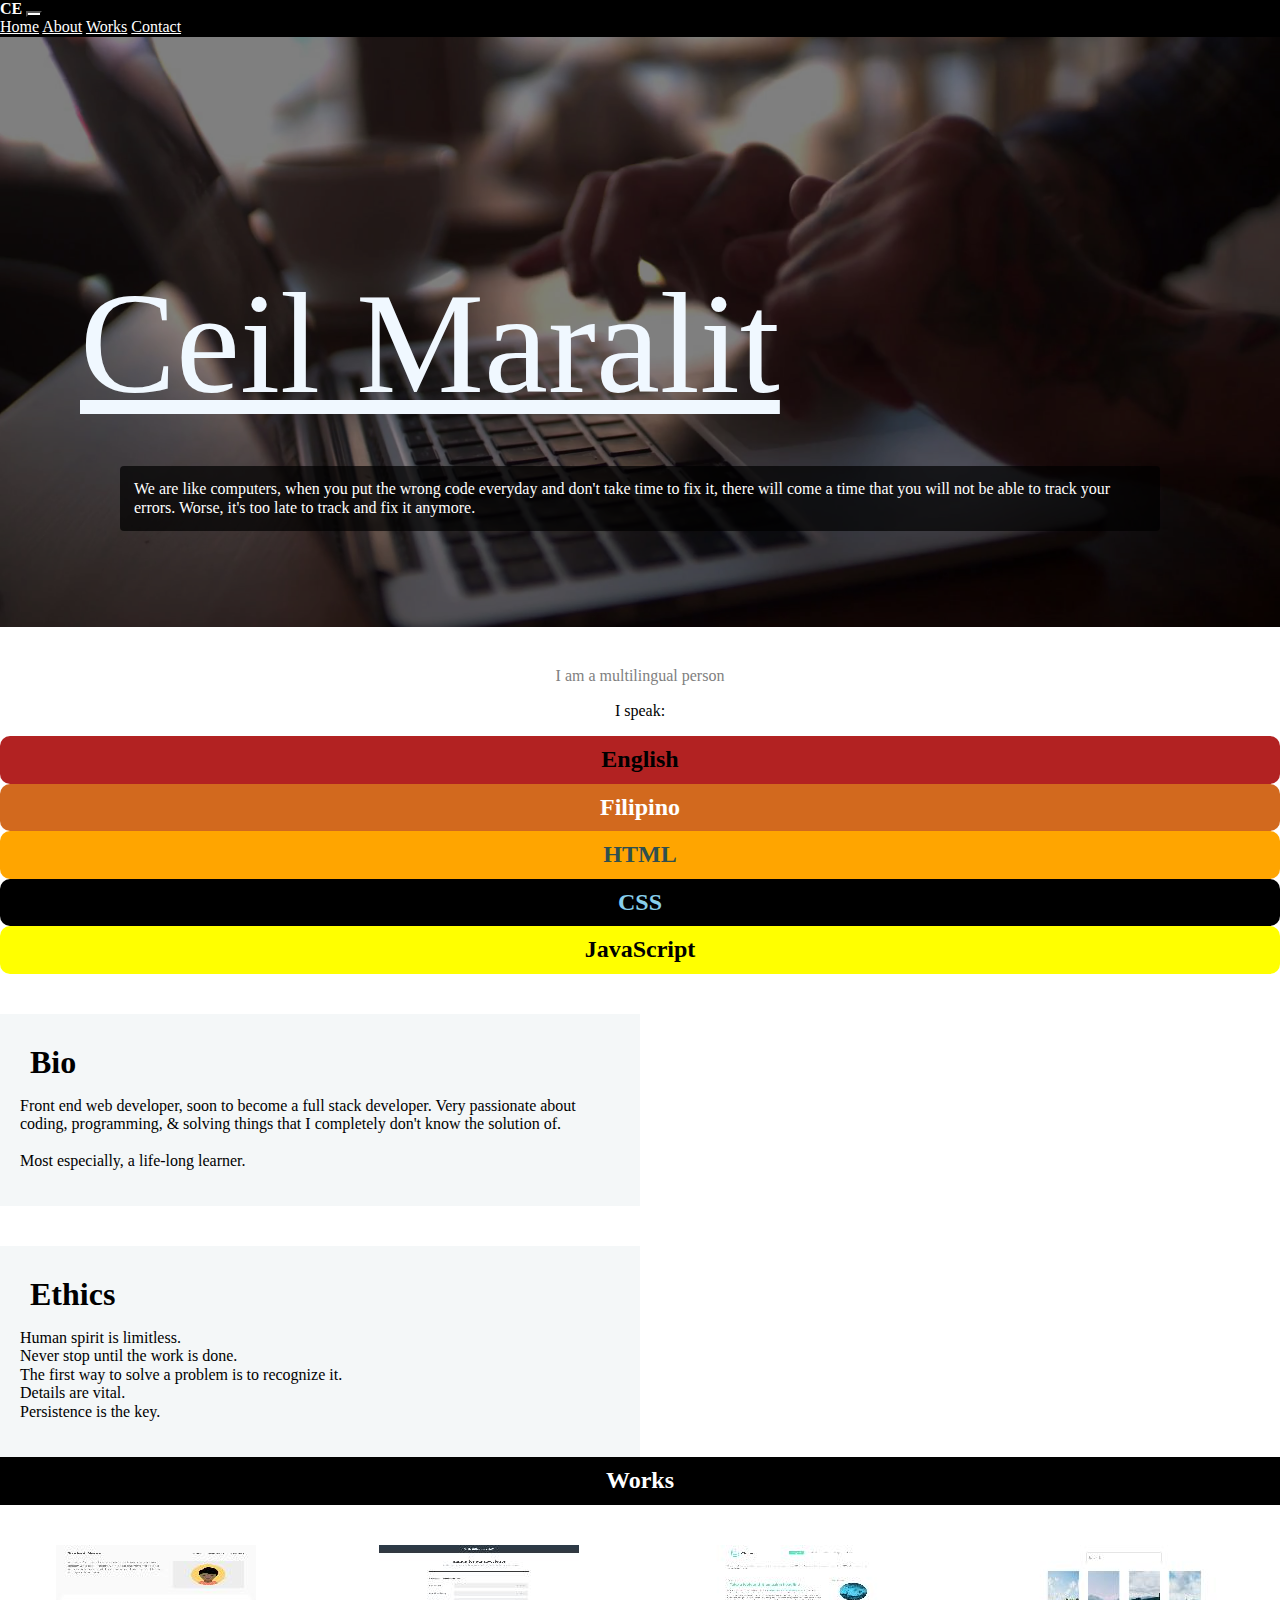
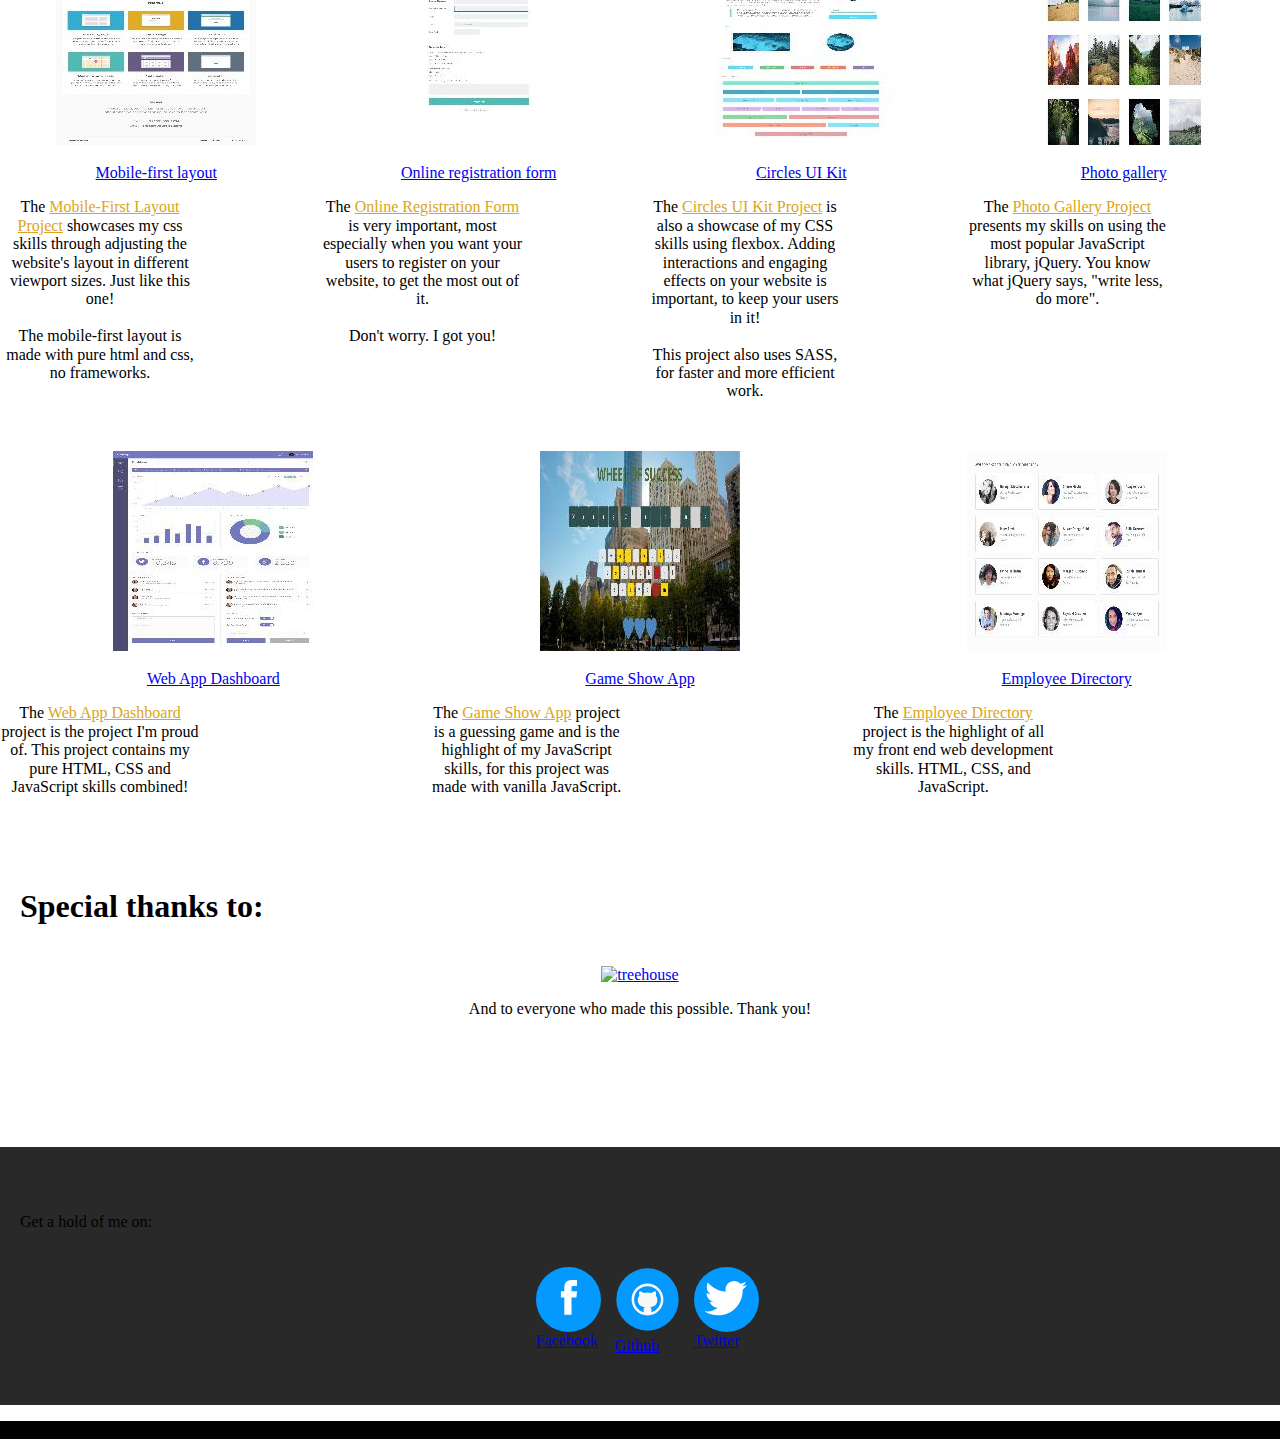
==== index.html @ 99ddc307 "projects rebuild" ====
<!DOCTYPE html>
<html lang="en">
	<head>
		<title>CeilMaralit</title>
		<meta charset="UTF-8">
		<meta name="viewport" content="width=device-width, initial-scale=1, shrink-to-fit=no">
		<link rel="icon" type="image/png" href="images/haha.PNG">
		<link rel="stylesheet" href="https://stackpath.bootstrapcdn.com/bootstrap/4.1.3/css/bootstrap.min.css" integrity="sha384-MCw98/SFnGE8fJT3GXwEOngsV7Zt27NXFoaoApmYm81iuXoPkFOJwJ8ERdknLPMO" crossorigin="anonymous">
		<link rel="stylesheet" href="css/normalize.css">
		<link href="https://fonts.googleapis.com/css?family=Source+Sans+Pro" rel="stylesheet">
		<link rel="stylesheet" href="css/style.css">
	</head>

	<body id="home" data-spy="scroll" data-target=".navbar" data-offset="100">
		<!-- Start Nav -->
		<nav class="navbar navbar-expand-lg navbar-light bg-light fixed-top shadow">

				<!-- Site Logo goes here -->
			  <a  class="navbar-brand order-1 text-white logo">CE</a>
			  <button class="navbar-toggler" type="button" data-toggle="collapse" data-target="#navbarNavAltMarkup" aria-controls="navbarNavAltMarkup" aria-expanded="false" aria-label="Toggle navigation">
			    <span class="navbar-toggler-icon"></span>
			  </button>
				
				<!-- Nav buttons -->
			  <div class="collapse navbar-collapse" id="navbarNavAltMarkup">
			    <div class="navbar-nav">
			      <a class="nav-item nav-link" href="#homepage">Home</a>
			      <a class="nav-item nav-link" href="#about">About</a>
			      <a class="nav-item nav-link" href="#works">Works</a>
			      <a class="nav-item nav-link" href="#contact">Contact</a>
			    </div>
			  </div>
		</nav>
			<!-- End Nav -->

			<header class="main-header" id="homepage">
				<div class="header-wrapper d-lg-flex">
				<p class="h1 display-1">Ceil Maralit</p>
				<blockquote class="blockquote">
				  <p class="intro-quote">We are like computers, when you put the wrong code everyday and don't take time to fix it, there will come a time that you will not be able to track your errors. Worse, it's too late to track and fix it anymore.</p>
				 <!--  <footer class="blockquote-footer"><cite title="Source Title">Ceil Cisneros</cite></footer> -->
				</blockquote>
				</div>
			</header>

		<!-- Start of container -->
		<div class="container">

			<!-- Start of Intro -->
			<div class="introduction align-middle">
				
				<p class="display-4 intro-description">I am a multilingual person</p>
				<p class="lead">I speak:</p>
				<!-- Start of carousel -->
				<div id="carouselExampleSlidesOnly" class="carousel slide" data-ride="carousel">
				  <div class="carousel-inner">
				    <div class="carousel-item active word1 align-middle">
				      <h2>English</h2>
				    </div>
				    <div class="carousel-item word2 align-middle">
				      <h2>Filipino</h2>
				    </div>
				    <div class="carousel-item word3 align-middle">
				      <h2>HTML</h2>
				    </div>
				    <div class="carousel-item word4 align-middle">
				      <h2>CSS</h2>
				    </div>
				    <div class="carousel-item word5 align-middle">
				      <h2>JavaScript</h2>
				    </div>
				  </div>
				</div>
				<!-- End of carousel -->

			</div>
			<!-- End of Intro -->
			
			<!-- Start of About -->
			<div class="about d-lg-flex" id="about">
				<div class="jumbotron bio">
 					<h1 class="display-4 about-title text-primary">Bio</h1>
				  	<p class="lead text-secondary">Front end web developer, soon to become a full stack developer. Very passionate about coding, programming, & solving things that I completely don't know the solution of. <br><br> Most especially, a life-long learner.</p>
				</div>

				<div class="jumbotron ethics">
 					<h1 class="display-4 about-title text-primary">Ethics</h1>
				  	<p class="lead text-secondary">Human spirit is limitless.<br> Never stop until the work is done.<br> The first way to solve a problem is to recognize it.<br> Details are vital.<br id="works"> Persistence is the key.</p>
				  	<!-- We've put the id work there for our users to see the word work when they click it. -->
				</div>
			</div>
			<!-- End of About -->
		
		<!-- Start of works -->
			<div class="works">
				<h2 class="display-4 work-title">Works</h2>
				<!-- Start of set 1 works -->
				<div class="set-1-works d-lg-flex justify-content-around">

					<div class="image-1 align-middle">
						<a href="techdegree-project-2/index.html" target="_blank">
							<img src="images/p1.jpeg" alt="Project-1" class="img-thumbnail thumbnails shadow p-3 mb-5 bg-white rounded">
						</a>
						<p class="work-ps">
						  <a class="btn btn-primary" data-toggle="collapse" href="#collapseExample" role="button" aria-expanded="false" aria-controls="collapseExample">
						    Mobile-first layout
						  </a>
						</p>
						<div class="collapse" id="collapseExample">
						  <div class="card card-body">
						    The <a href="techdegree-project-2/index.html" target="_blank" class="projects">Mobile-First Layout Project</a> showcases my css skills through adjusting the website's layout in different viewport sizes. Just like this one!<br><br>
						    The mobile-first layout is made with pure html and css, no frameworks. 
						  </div>
						</div>
					</div>
					<div class="image-2 align-middle">
						<a href="techdegree-project-3/online_registration_v4/index.html" target="_blank">
							<img src="images/p2.jpeg" alt="Project-2" class="img-thumbnail thumbnails shadow p-3 mb-5 bg-white rounded">
						</a>
						<p class="work-ps">
						  <a class="btn btn-primary" data-toggle="collapse" href="#collapseExample" role="button" aria-expanded="false" aria-controls="collapseExample">
						    Online registration form
						  </a>
						</p>
						<div class="collapse" id="collapseExample">
						  <div class="card card-body">
						    The <a href="../techdegree-project-3/online_registration_v4/index.html" target="_blank" class="projects">Online Registration Form</a> is very important, most especially when you want your users to register on your website, to get the most out of it.<br><br> Don't worry. I got you!
						  </div>
						</div>
					</div>

					<div class="image-3">
						<a href="techdegree-project-4/style_guide_v3/index.html" target="_blank">
							<img src="images/p3.jpeg" alt="Project-3" class="img-thumbnail thumbnails shadow p-3 mb-5 bg-white rounded">
						</a>
						<p class="work-ps">
						  <a class="btn btn-primary" data-toggle="collapse" href="#collapseExample" role="button" aria-expanded="false" aria-controls="collapseExample">
							Circles UI Kit
						  </a>
						</p>
						<div class="collapse" id="collapseExample">
						  <div class="card card-body">
						    The <a href="techdegree-project-4/style_guide_v3/index.html" target="_blank" class="projects">Circles UI Kit Project</a> is also a showcase of my CSS skills using flexbox. Adding interactions and engaging effects on your website is important, to keep your users in it!<br><br> This project also uses SASS, for faster and more efficient work.
						  </div>
						</div>
					</div>

					<div class="image-4">
						<a href="techdegree-project-5/photos/index.html" target="_blank">
							<img src="images/p4.jpeg" alt="Project-4" class="img-thumbnail thumbnails shadow p-3 mb-5 bg-white rounded">
						</a>
						<p class="work-ps">
						  <a class="btn btn-primary" data-toggle="collapse" href="#collapseExample" role="button" aria-expanded="false" aria-controls="collapseExample">
						    Photo gallery
						  </a>
						</p>
						<div class="collapse" id="collapseExample">
						  <div class="card card-body">
						    The <a href="techdegree-project-5/photos/index.html" target="_blank" class="projects">Photo Gallery Project</a> presents my skills on using the most popular JavaScript library, jQuery. You know what jQuery says, "write less, do more". 
						  </div>
						</div>
					</div>
				</div>
				<!-- End of set 1 works -->



				<div class="set-2-works d-lg-flex justify-content-around">

					<div class="image-6 align-middle">
						<a href="techdegree-project-7/index2.html" target="_blank">
							<img src="images/p6.jpeg" alt="Project-6" class="img-thumbnail thumbnails shadow p-3 mb-5 bg-white rounded">
						</a>
						<p class="work-ps">
						  <a class="btn btn-primary" data-toggle="collapse" href="#collapseExample" role="button" aria-expanded="false" aria-controls="collapseExample">
						    Web App Dashboard
						  </a>
						</p>
						<div class="collapse" id="collapseExample">
						  <div class="card card-body">
						    The <a href="techdegree-project-7/index2.html" target="_blank" class="projects">Web App Dashboard</a> project is the project I'm proud of. This project contains my pure HTML, CSS and JavaScript skills combined!
						  </div>
						</div>
					</div>

					<div class="image-5 align-middle">
						<a href="techdegree-project-6/game_show_app_v1/index.html" target="_blank">
							<img src="images/p5.jpeg" alt="Project-5" class="img-thumbnail thumbnails shadow p-3 mb-5 bg-white rounded">
						</a>
						<p class="work-ps">
						  <a class="btn btn-primary" data-toggle="collapse" href="#collapseExample" role="button" aria-expanded="false" aria-controls="collapseExample">
						    Game Show App
						  </a>
						</p>
						<div class="collapse" id="collapseExample">
						  <div class="card card-body">
						    The <a href="techdegree-project-6/" target="_blank" class="projects">Game Show App</a> project is a guessing game and is the highlight of my JavaScript skills, for this project was made with vanilla JavaScript.
						  </div>
						</div>
					</div>

					<div class="image-7">
						<a href="techdegree-project-8/index.html" target="_blank">
							<img src="images/p7.jpeg" alt="Project-7" class="img-thumbnail thumbnails shadow p-3 mb-5 bg-white rounded">
						</a>
						<p class="work-ps">
						  <a class="btn btn-primary" data-toggle="collapse" href="#collapseExample" role="button" aria-expanded="false" aria-controls="collapseExample">
							Employee Directory
						  </a>
						</p>
						<div class="collapse" id="collapseExample">
						  <div class="card card-body">
						    The <a href="techdegree-project-8/index.html" target="_blank" class="projects">Employee Directory</a> project is the highlight of all my front end web development skills. HTML, CSS, and JavaScript. 
						  </div>
						</div>
					</div>

				</div>
				<!-- End of set 2 works -->
			</div>
		<!-- End of works -->
		
		<div class="treehouse">
			<h1 class="jumbotron treehouse-message">Special thanks to:</h1>
			<div class="tree-wrap d-md-flex">
			<a href="http://referrals.trhou.se/ceilianmaralit" target="_blank" class="treehouse-logo"><img src="https://static.teamtreehouse.com/assets/content/referral-badge-td.png" alt="treehouse"/></a>
			<p class="display-4 text-secondary text-center message-thanks">And to everyone who made this possible. Thank you!</p>
			</div>
		</div>
		<!-- End of container -->
		</div>
	
		<!-- Start of Contact -->
		<div class="contact" id="contact">
			<p class="lead text-white contact-message">Get a hold of me on:</p>
			<div class="contact-wrapper">
				<div class="contacts text-center">
					<a href="https://www.facebook.com/ceilrmatr" target="_blank" class="figure">
					  <!-- <img src="images/icon-facebook.svg" class="figure-img img-fluid rounded" alt="A generic square placeholder image with rounded corners in a figure."> -->
					  	<g class="facebook">
							<svg class="facebook-icon" enable-background="new 0 0 56.693 56.693" height="68px" id="Layer_1" version="1.1" viewBox="0 0 56.693 56.693" width="56.693px" xml:space="preserve" xmlns="http://www.w3.org/2000/svg" xmlns:xlink="http://www.w3.org/1999/xlink" style="fill: rgb(3, 153, 255);">
								<path class="fb-path" fill="#fff" d="M40.43,21.739h-7.645v-5.014c0-1.883,1.248-2.322,2.127-2.322c0.877,0,5.395,0,5.395,0V6.125l-7.43-0.029  c-8.248,0-10.125,6.174-10.125,10.125v5.518h-4.77v8.53h4.77c0,10.947,0,24.137,0,24.137h10.033c0,0,0-13.32,0-24.137h6.77  L40.43,21.739z"/>
							</svg>
						</g>				  
					  <figcaption class="figure-caption">Facebook</figcaption>
					</a>

					<a href="https://github.com/CeilE" target="_blank" class="figure">
					  <!-- <img src="images/icon-twitter.svg" class="figure-img img-fluid rounded" alt="A generic square placeholder image with rounded corners in a figure."> -->
					  	<g class="github">
							<svg id="github" class="github-icon" version="1.1" xmlns="http://www.w3.org/2000/svg" xmlns:xlink="http://www.w3.org/1999/xlink" viewBox="0 0 100 100" ><circle class="outer-shape" cx="50" cy="50" r="48" style="opacity: 1; fill: rgb(3, 153, 255);"></circle>
								<path class="inner-shape" style="opacity:1;fill:#f7f7f7;" transform="translate(25,25) scale(0.5)" d="M50,1C22.938,1,1,22.938,1,50s21.938,49,49,49s49-21.938,49-49S77.062,1,50,1z M79.099,79.099 c-3.782,3.782-8.184,6.75-13.083,8.823c-1.245,0.526-2.509,0.989-3.79,1.387v-7.344c0-3.86-1.324-6.699-3.972-8.517 c1.659-0.16,3.182-0.383,4.57-0.67c1.388-0.287,2.855-0.702,4.402-1.245c1.547-0.543,2.935-1.189,4.163-1.938 c1.228-0.75,2.409-1.723,3.541-2.919s2.082-2.552,2.847-4.067s1.372-3.334,1.818-5.455c0.446-2.121,0.67-4.458,0.67-7.01 c0-4.945-1.611-9.155-4.833-12.633c1.467-3.828,1.308-7.991-0.478-12.489l-1.197-0.143c-0.829-0.096-2.321,0.255-4.474,1.053 c-2.153,0.798-4.57,2.105-7.249,3.924c-3.797-1.053-7.736-1.579-11.82-1.579c-4.115,0-8.039,0.526-11.772,1.579 c-1.69-1.149-3.294-2.097-4.809-2.847c-1.515-0.75-2.727-1.26-3.637-1.532c-0.909-0.271-1.754-0.439-2.536-0.503 c-0.782-0.064-1.284-0.079-1.507-0.048c-0.223,0.031-0.383,0.064-0.478,0.096c-1.787,4.53-1.946,8.694-0.478,12.489 c-3.222,3.477-4.833,7.688-4.833,12.633c0,2.552,0.223,4.889,0.67,7.01c0.447,2.121,1.053,3.94,1.818,5.455 c0.765,1.515,1.715,2.871,2.847,4.067s2.313,2.169,3.541,2.919c1.228,0.751,2.616,1.396,4.163,1.938 c1.547,0.543,3.014,0.957,4.402,1.245c1.388,0.287,2.911,0.511,4.57,0.67c-2.616,1.787-3.924,4.626-3.924,8.517v7.487 c-1.445-0.43-2.869-0.938-4.268-1.53c-4.899-2.073-9.301-5.041-13.083-8.823c-3.782-3.782-6.75-8.184-8.823-13.083 C9.934,60.948,8.847,55.56,8.847,50s1.087-10.948,3.231-16.016c2.073-4.899,5.041-9.301,8.823-13.083s8.184-6.75,13.083-8.823 C39.052,9.934,44.44,8.847,50,8.847s10.948,1.087,16.016,3.231c4.9,2.073,9.301,5.041,13.083,8.823 c3.782,3.782,6.75,8.184,8.823,13.083c2.143,5.069,3.23,10.457,3.23,16.016s-1.087,10.948-3.231,16.016 C85.848,70.915,82.88,75.317,79.099,79.099L79.099,79.099z"></path>
							</svg>
						</g>
					  <figcaption class="figure-caption">Github</figcaption>
					</a>

					<a href="https://twitter.com/CeilMaralit" target="_blank" class="figure">
					  <!-- <img src="images/github.svg" class="figure-img img-fluid rounded" alt="A generic square placeholder image with rounded corners in a figure."> -->
					  	<g class="twitter">
							<svg class="twitter-icon" version="1.1" id="Layer_1" xmlns="http://www.w3.org/2000/svg" xmlns:xlink="http://www.w3.org/1999/xlink" x="0px" y="0px"
								 viewBox="0 0 32 32" style="enable-background:new 0 0 32 32;" xml:space="preserve" height="50px">
							<path fill="#fff" d="M32,3.1c-1.2,0.5-2.4,0.9-3.8,1c1.4-0.8,2.4-2.1,2.9-3.6c-1.3,0.8-2.7,1.3-4.2,1.6C25.8,0.8,24,0,22.2,0
								c-3.6,0-6.6,2.9-6.6,6.6c0,0.5,0.1,1,0.2,1.5C10.3,7.8,5.5,5.2,2.2,1.2c-0.6,1-0.9,2.1-0.9,3.3c0,2.3,1.2,4.3,2.9,5.5
								c-1.1,0-2.1-0.3-3-0.8c0,0,0,0.1,0,0.1c0,3.2,2.3,5.8,5.3,6.4c-0.6,0.1-1.1,0.2-1.7,0.2c-0.4,0-0.8,0-1.2-0.1
								c0.8,2.6,3.3,4.5,6.1,4.6c-2.2,1.8-5.1,2.8-8.2,2.8c-0.5,0-1.1,0-1.6-0.1c2.9,1.9,6.4,3,10.1,3c12.1,0,18.7-10,18.7-18.7
								c0-0.3,0-0.6,0-0.8C30,5.6,31.1,4.4,32,3.1z"/>
							</svg>
						</g>		  
					  <figcaption class="figure-caption">Twitter</figcaption>
					</a>
				</div>

				<!-- <div class="offer">
					<p class="lead text-white">I am now accepting a front end web development job, if you would like to have your own website for your business, contact me on the listed links on the left. You are not a legitimate business nowadays if you don't have a website. Start now!</p>
				</div> -->
			</div>
		</div>
		<!-- End of Contact -->
		
		<!-- Start of Footer -->
		<div class="footer">
			<p class="text-white text-center mb-0"> Copyrights &copy; 2018</p>
		</div>
		<!-- End of Footer -->

		<script src="https://code.jquery.com/jquery-3.3.1.slim.min.js" integrity="sha384-q8i/X+965DzO0rT7abK41JStQIAqVgRVzpbzo5smXKp4YfRvH+8abtTE1Pi6jizo" crossorigin="anonymous"></script>
		<script src="https://cdnjs.cloudflare.com/ajax/libs/popper.js/1.14.3/umd/popper.min.js" integrity="sha384-ZMP7rVo3mIykV+2+9J3UJ46jBk0WLaUAdn689aCwoqbBJiSnjAK/l8WvCWPIPm49" crossorigin="anonymous"></script>
		<script src="https://stackpath.bootstrapcdn.com/bootstrap/4.1.3/js/bootstrap.min.js" integrity="sha384-ChfqqxuZUCnJSK3+MXmPNIyE6ZbWh2IMqE241rYiqJxyMiZ6OW/JmZQ5stwEULTy" crossorigin="anonymous"></script>
		<script>
			$('.carousel').carousel({
				interval: 1300,
				wrap: true
			});
		</script>
	</body>
</html>
---- css/style.css ----
*{
	box-sizing: border-box;
}

.selector-for-some-widget {
  box-sizing: content-box;
}

.container{
	margin-bottom: 10%;
}

img{
	max-width: 100%;
}

/*===============================================
	Styles Override
=================================================*/
/* NAVIGATION STYLES -------------------------------------------*/

.logo{
	font-weight: bold;
}

a.nav-item.nav-link{
	color: white;
}

.navbar-light .navbar-nav .nav-link{
	color: white;
}

.navbar-light .navbar-nav .nav-link:hover{
	color: #007bff;
}

.navbar-light .navbar-nav .nav-link:focus{
	color: goldenrod;
}

.navbar-light .navbar-nav .nav-link.active{
	color: white;
}

.navbar-light .navbar-brand {
   color: white;
}

.bg-light{
	background: black!important;
}

.nav{
	width: 100%!important;
}

.navbar-light .navbar-toggler {
	background: #fff;
	outline-style: none;
}

/* HEADER STYLES -------------------------------------------*/

.main-header{
	background: url('../images/codeBg4.png') center no-repeat;
	background-size: cover;
	display: block;
}

.header-wrapper{
	display: block;
	justify-content: space-around;
	background: rgba(0,0,0, .5);
}

.intro-quote{
	color: white;
	background-color: rgba(0,0,0, .7);
	padding: 14px;
	border-radius: 4px;
	order: 1;
}

.h1{
	color: aliceblue;
	font-size: 5rem;
   text-decoration: underline;
   padding: 28% 5% 15%;
}

/* INTRODUCTION STYLES -------------------------------------------*/

.introduction{
	text-align: center;
}

.intro-description{
	margin-top: 40px;
	color: gray;
}

.word1,
.word2,
.word3,
.word4,
.word5{
	max-width: 100%;
	border-radius: 10px;
	max-height: 70px;
}

h2{
	padding: 10px 0;
	margin: 0;
}

.word1{
	background: firebrick;
}

.word2{
	background: chocolate;
	color: white;
}

.word3{
	background: orange;
	color: darkslategrey;
}

.word4{
	background: black;
	color: skyblue;
}

.word5{
	background: yellow;
	color: black;
}

/* ABOUT STYLES -------------------------------------------*/

.about-title{
	margin: 10px;
}

.bio,
.ethics{
	margin-top: 40px;
	background: #f4f7f8;
}

/* WORKS STYLES -------------------------------------------*/

.set-1-works,
.set-2-works{
	text-align: center;
}

.thumbnails{
	max-height: 200px!important;
	transition: transform .3s cubic-bezier(0.6, 1.5, 0.6, 1);
}

.thumbnails:hover{
	transform: scale(1.1);
}

.work-title{
	background: black;
	color: white;
	text-align: center;
	margin-bottom: 40px;
}

.work-ps{
	text-align: center;
	margin-top: 15px;
}

.card-body{
	margin-bottom: 50px;
}

.image-1,
.image-2,
.image-3,
.image-4,
.image-5,
.image-6,
.image-7{
	border-bottom: 1px solid lightgray;
   margin-bottom: 40px;
}

.projects{
	color: goldenrod;
	text-decoration: underline;
}

/* TREEHOUSE MESSAGE STYLES -------------------------------------------*/

.tree-wrap{
	text-align: center;
}

/* CONTACT STYLES -------------------------------------------*/

.contact{
	background: rgba(0,0,0,.84);
	padding: 50px 0;
}

.contact-message{
	padding-left: 20px;
	padding-bottom: 20px;
}

.contacts{
	display: flex;
	justify-content: space-around;
}

.facebook,
.twitter{
  	background: rgb(3, 153, 255);
  	display: flex;
  	height: 65px;
   width: 65px;
  	justify-content: center;
  	border-radius: 54%;
}

@keyframes animateFacebook{
	0%{
		transform: rotate(0deg);
	}
	30%{
		transform: rotate(-45deg);
	}
	60%{
		transform: rotate(25deg);
	}
}

@keyframes animateTwitter{
	0%{
		transform: rotate(0deg);
	}
	60%{
		transform: rotate(60deg);
	}
}

.twitter{
	align-items: center;
	padding-top: 5px;
}

.facebook-icon,
.twitter-icon{
	height: 58px;
   padding: 8px;
}

.facebook-icon:hover{
	animation: animateFacebook .4s cubic-bezier(0.6, 1.5, 0.6, 1);
}

.github-icon:hover{
	transform: rotate(360deg);
}

.twitter-icon:hover{
	animation: animateTwitter .4s cubic-bezier(0.6, 1.5, 0.6, 1);
}

.github-icon{
	height: 65px;
	transition: transform 1s cubic-bezier(0.6, 1.5, 0.6, 1);
}

.offer{
	max-width: 400px;
	margin: auto;
}

/* FOOTER STYLES -------------------------------------------*/
.footer{
	background: black;
}


/*===============================================
	Media Queries
=================================================*/

@media(min-width: 360px){
	.h1{
		font-size: 6rem;
	}
}

@media(min-width: 400px){
	.h1{
		font-size: 6.7rem;
	}
}

@media (min-width: 576px){
	.jumbotron{
		padding: 20px;
	}
}

@media (min-width: 768px){

	/* HEADER STYLES -------------------------------------------*/
	.header-wrapper{
		padding: 5rem;
	}

	.h1{
		background: none;
		padding: 0;
		margin-bottom: 40px;
		text-align: center;
	}
	
	/* WORKS STYLES -------------------------------------------*/
	.set-1-works,
	.set-2-works{
		display: grid;
	}

	.set-1-works{
		grid-template-columns: 1fr 1fr 1fr 1fr;
		grid-gap: 10px;
	}

	.set-2-works{
		 grid-template-columns: 1fr 1fr 1fr;
	}

	.thumbnails{
		max-height: 170px!important;
    	max-width: 200px;
	}

	.card-body{
		max-width: 200px;
	}

	.image-1,
	.image-2,
	.image-3,
	.image-4,
	.image-5,
	.image-6,
	.image-7{
		border-bottom: none;
   	margin-bottom: 0;
	}
	
	/* TREEHOUSE MESSAGE STYLES -------------------------------------------*/
	
	.tree-wrap{
		align-items: center;
	}

	.message-thanks{
		flex: 1;
	}

	/* CONTACT STYLES -------------------------------------------*/
	.figure{
		margin-left: 14px;
	}

	.contacts{
		justify-content: center;
	}
}

@media (min-width: 990px){
	.bio,
	.ethics{
		width: 50%;
	}
}

@media(min-width: 1024px){

	.navbar-light .navbar-nav .nav-link.active{
	color: white;
	background: rgba(184,134,11, .4);
	border-bottom: 5px solid rgba(184,134,11,.4);
	border-radius: 2px;
	}

	/* HEADER STYLES -------------------------------------------*/
	.h1{
		text-align: unset;
		margin-right: 80px;
		font-size: 9rem;
	}

	.header-wrapper{
		align-items: center;
	}

	/* WORKS STYLES -------------------------------------------*/
	.thumbnails{
		max-height: 200px!important;
    	max-width: 200px;
	}
}
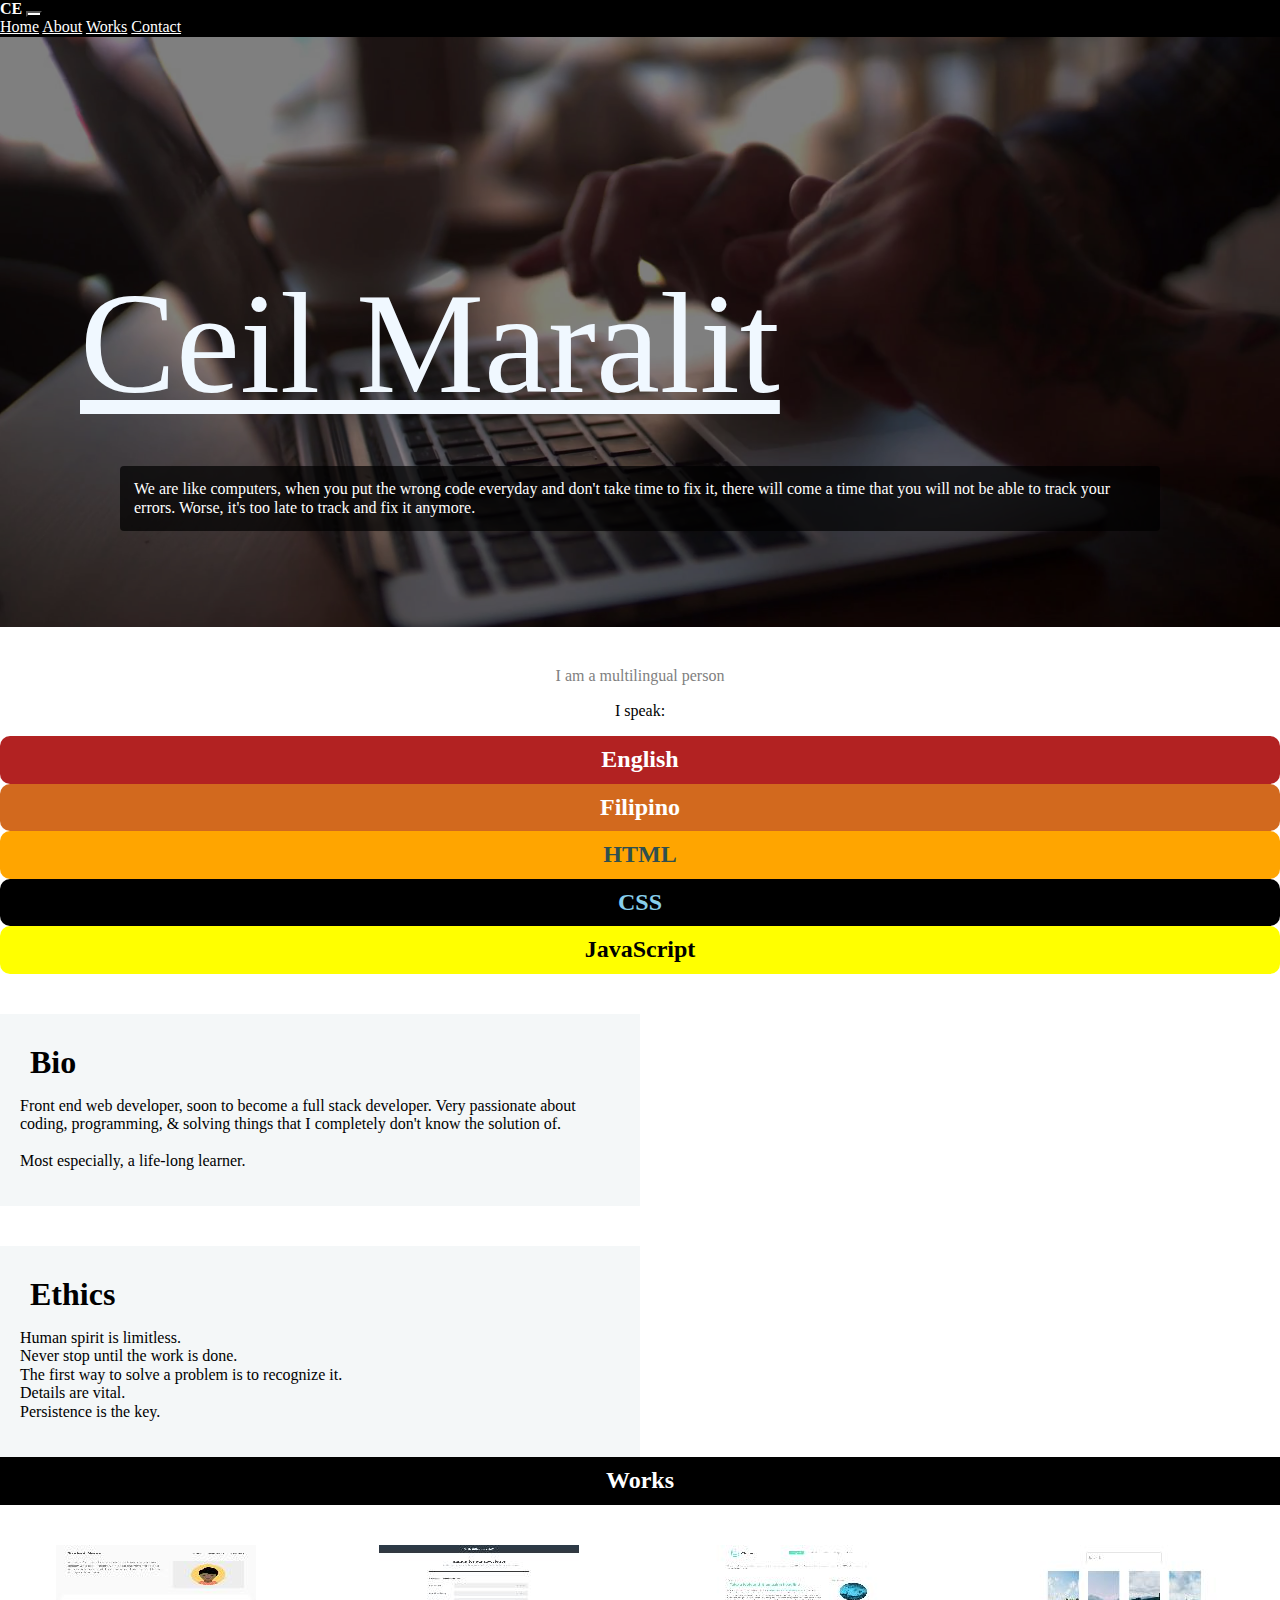
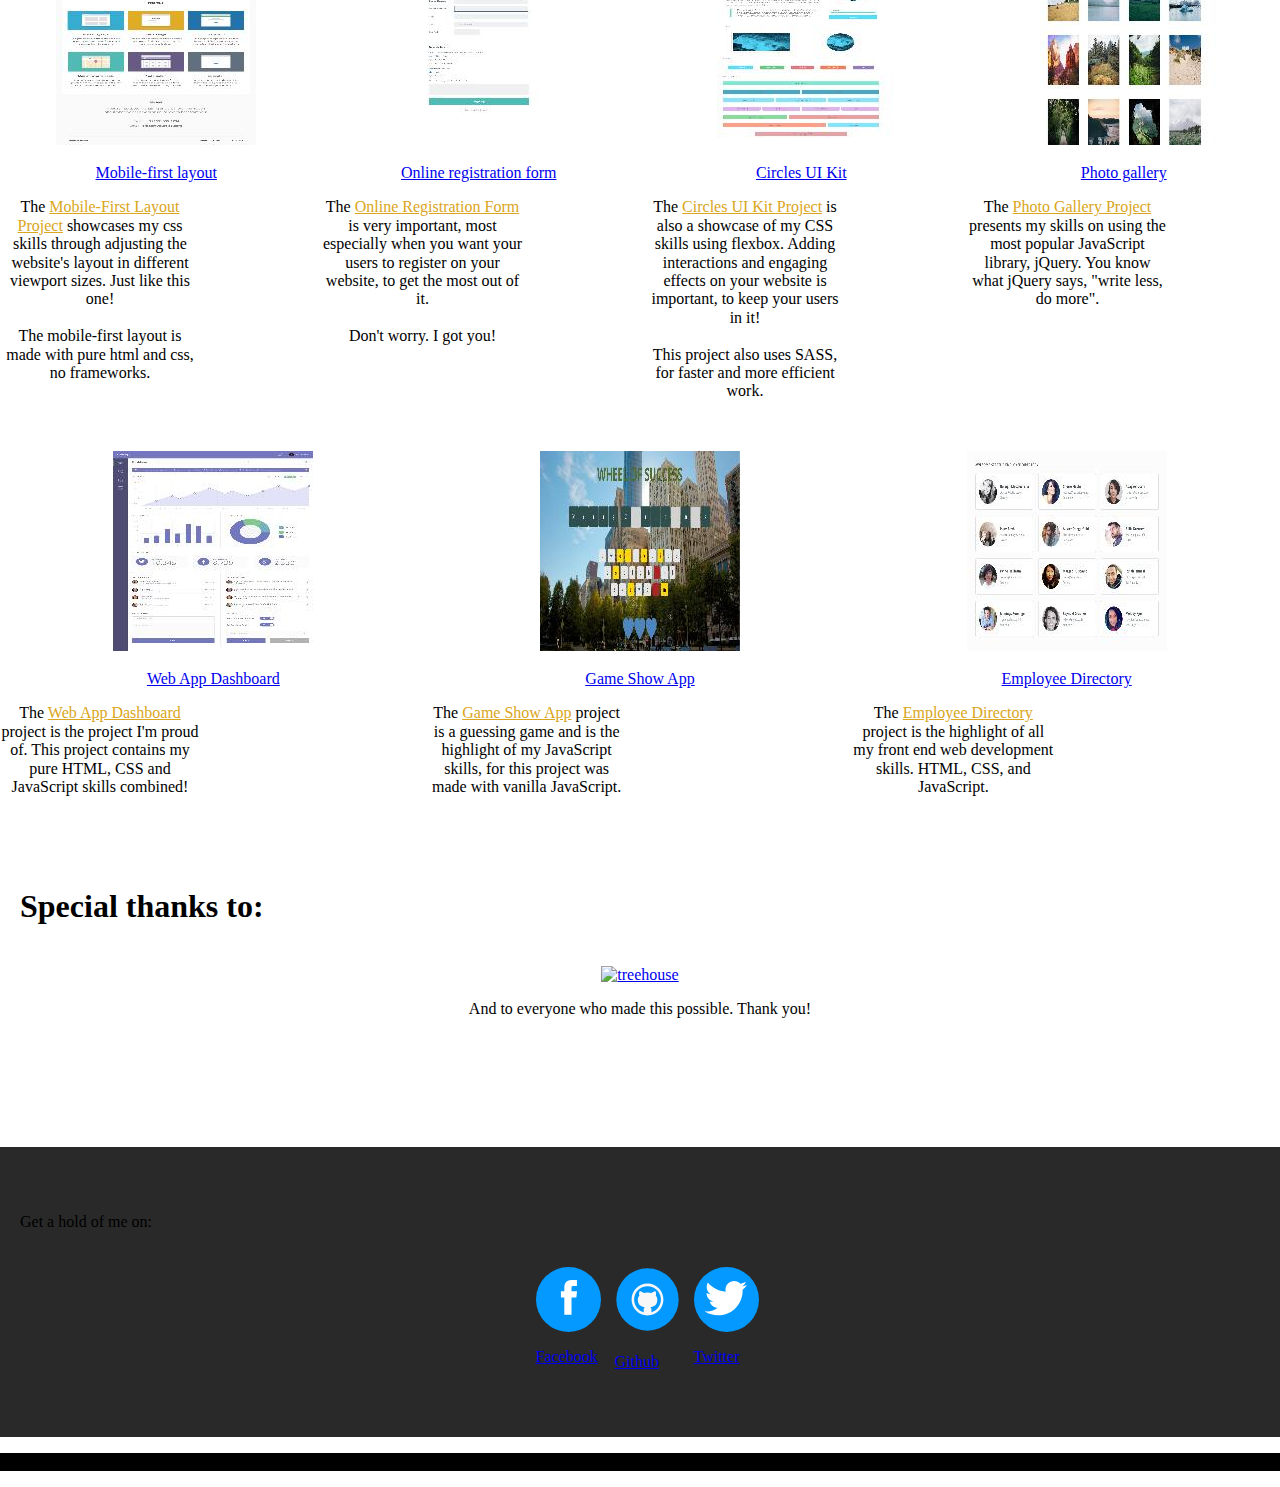
==== commit 08e3be23: "initial commit" ====
--- a/index.html
+++ b/index.html
@@ -237,28 +237,28 @@
 				<div class="contacts text-center">
 					<a href="https://www.facebook.com/ceilrmatr" target="_blank" class="figure">
 					  <!-- <img src="images/icon-facebook.svg" class="figure-img img-fluid rounded" alt="A generic square placeholder image with rounded corners in a figure."> -->
-					  	<g class="facebook">
-							<svg class="facebook-icon" enable-background="new 0 0 56.693 56.693" height="68px" id="Layer_1" version="1.1" viewBox="0 0 56.693 56.693" width="56.693px" xml:space="preserve" xmlns="http://www.w3.org/2000/svg" xmlns:xlink="http://www.w3.org/1999/xlink" style="fill: rgb(3, 153, 255);">
+					  	<div class="facebook">
+							<svg class="facebook-icon" enable-background="new 0 0 56.693 56.693" height="68px" version="1.1" viewBox="0 0 56.693 56.693" width="56.693px" xml:space="preserve" xmlns="http://www.w3.org/2000/svg" xmlns:xlink="http://www.w3.org/1999/xlink" style="fill: rgb(3, 153, 255);">
 								<path class="fb-path" fill="#fff" d="M40.43,21.739h-7.645v-5.014c0-1.883,1.248-2.322,2.127-2.322c0.877,0,5.395,0,5.395,0V6.125l-7.43-0.029  c-8.248,0-10.125,6.174-10.125,10.125v5.518h-4.77v8.53h4.77c0,10.947,0,24.137,0,24.137h10.033c0,0,0-13.32,0-24.137h6.77  L40.43,21.739z"/>
 							</svg>
-						</g>				  
-					  <figcaption class="figure-caption">Facebook</figcaption>
+						</div>				  
+					  <p class="figure-caption">Facebook</p>
 					</a>
 
 					<a href="https://github.com/CeilE" target="_blank" class="figure">
 					  <!-- <img src="images/icon-twitter.svg" class="figure-img img-fluid rounded" alt="A generic square placeholder image with rounded corners in a figure."> -->
-					  	<g class="github">
+					  	<div class="github">
 							<svg id="github" class="github-icon" version="1.1" xmlns="http://www.w3.org/2000/svg" xmlns:xlink="http://www.w3.org/1999/xlink" viewBox="0 0 100 100" ><circle class="outer-shape" cx="50" cy="50" r="48" style="opacity: 1; fill: rgb(3, 153, 255);"></circle>
 								<path class="inner-shape" style="opacity:1;fill:#f7f7f7;" transform="translate(25,25) scale(0.5)" d="M50,1C22.938,1,1,22.938,1,50s21.938,49,49,49s49-21.938,49-49S77.062,1,50,1z M79.099,79.099 c-3.782,3.782-8.184,6.75-13.083,8.823c-1.245,0.526-2.509,0.989-3.79,1.387v-7.344c0-3.86-1.324-6.699-3.972-8.517 c1.659-0.16,3.182-0.383,4.57-0.67c1.388-0.287,2.855-0.702,4.402-1.245c1.547-0.543,2.935-1.189,4.163-1.938 c1.228-0.75,2.409-1.723,3.541-2.919s2.082-2.552,2.847-4.067s1.372-3.334,1.818-5.455c0.446-2.121,0.67-4.458,0.67-7.01 c0-4.945-1.611-9.155-4.833-12.633c1.467-3.828,1.308-7.991-0.478-12.489l-1.197-0.143c-0.829-0.096-2.321,0.255-4.474,1.053 c-2.153,0.798-4.57,2.105-7.249,3.924c-3.797-1.053-7.736-1.579-11.82-1.579c-4.115,0-8.039,0.526-11.772,1.579 c-1.69-1.149-3.294-2.097-4.809-2.847c-1.515-0.75-2.727-1.26-3.637-1.532c-0.909-0.271-1.754-0.439-2.536-0.503 c-0.782-0.064-1.284-0.079-1.507-0.048c-0.223,0.031-0.383,0.064-0.478,0.096c-1.787,4.53-1.946,8.694-0.478,12.489 c-3.222,3.477-4.833,7.688-4.833,12.633c0,2.552,0.223,4.889,0.67,7.01c0.447,2.121,1.053,3.94,1.818,5.455 c0.765,1.515,1.715,2.871,2.847,4.067s2.313,2.169,3.541,2.919c1.228,0.751,2.616,1.396,4.163,1.938 c1.547,0.543,3.014,0.957,4.402,1.245c1.388,0.287,2.911,0.511,4.57,0.67c-2.616,1.787-3.924,4.626-3.924,8.517v7.487 c-1.445-0.43-2.869-0.938-4.268-1.53c-4.899-2.073-9.301-5.041-13.083-8.823c-3.782-3.782-6.75-8.184-8.823-13.083 C9.934,60.948,8.847,55.56,8.847,50s1.087-10.948,3.231-16.016c2.073-4.899,5.041-9.301,8.823-13.083s8.184-6.75,13.083-8.823 C39.052,9.934,44.44,8.847,50,8.847s10.948,1.087,16.016,3.231c4.9,2.073,9.301,5.041,13.083,8.823 c3.782,3.782,6.75,8.184,8.823,13.083c2.143,5.069,3.23,10.457,3.23,16.016s-1.087,10.948-3.231,16.016 C85.848,70.915,82.88,75.317,79.099,79.099L79.099,79.099z"></path>
 							</svg>
-						</g>
-					  <figcaption class="figure-caption">Github</figcaption>
+						</div>
+					  <p class="figure-caption">Github</p>
 					</a>
 
 					<a href="https://twitter.com/CeilMaralit" target="_blank" class="figure">
 					  <!-- <img src="images/github.svg" class="figure-img img-fluid rounded" alt="A generic square placeholder image with rounded corners in a figure."> -->
-					  	<g class="twitter">
-							<svg class="twitter-icon" version="1.1" id="Layer_1" xmlns="http://www.w3.org/2000/svg" xmlns:xlink="http://www.w3.org/1999/xlink" x="0px" y="0px"
+					  	<div class="twitter">
+							<svg class="twitter-icon" version="1.1" xmlns="http://www.w3.org/2000/svg" xmlns:xlink="http://www.w3.org/1999/xlink" x="0px" y="0px"
 								 viewBox="0 0 32 32" style="enable-background:new 0 0 32 32;" xml:space="preserve" height="50px">
 							<path fill="#fff" d="M32,3.1c-1.2,0.5-2.4,0.9-3.8,1c1.4-0.8,2.4-2.1,2.9-3.6c-1.3,0.8-2.7,1.3-4.2,1.6C25.8,0.8,24,0,22.2,0
 								c-3.6,0-6.6,2.9-6.6,6.6c0,0.5,0.1,1,0.2,1.5C10.3,7.8,5.5,5.2,2.2,1.2c-0.6,1-0.9,2.1-0.9,3.3c0,2.3,1.2,4.3,2.9,5.5
@@ -266,8 +266,8 @@
 								c0.8,2.6,3.3,4.5,6.1,4.6c-2.2,1.8-5.1,2.8-8.2,2.8c-0.5,0-1.1,0-1.6-0.1c2.9,1.9,6.4,3,10.1,3c12.1,0,18.7-10,18.7-18.7
 								c0-0.3,0-0.6,0-0.8C30,5.6,31.1,4.4,32,3.1z"/>
 							</svg>
-						</g>		  
-					  <figcaption class="figure-caption">Twitter</figcaption>
+						</div>		  
+					  <p class="figure-caption">Twitter</p>
 					</a>
 				</div>
 
--- a/css/style.css
+++ b/css/style.css
@@ -118,6 +118,7 @@
 
 .word1{
 	background: firebrick;
+	color: white;
 }
 
 .word2{
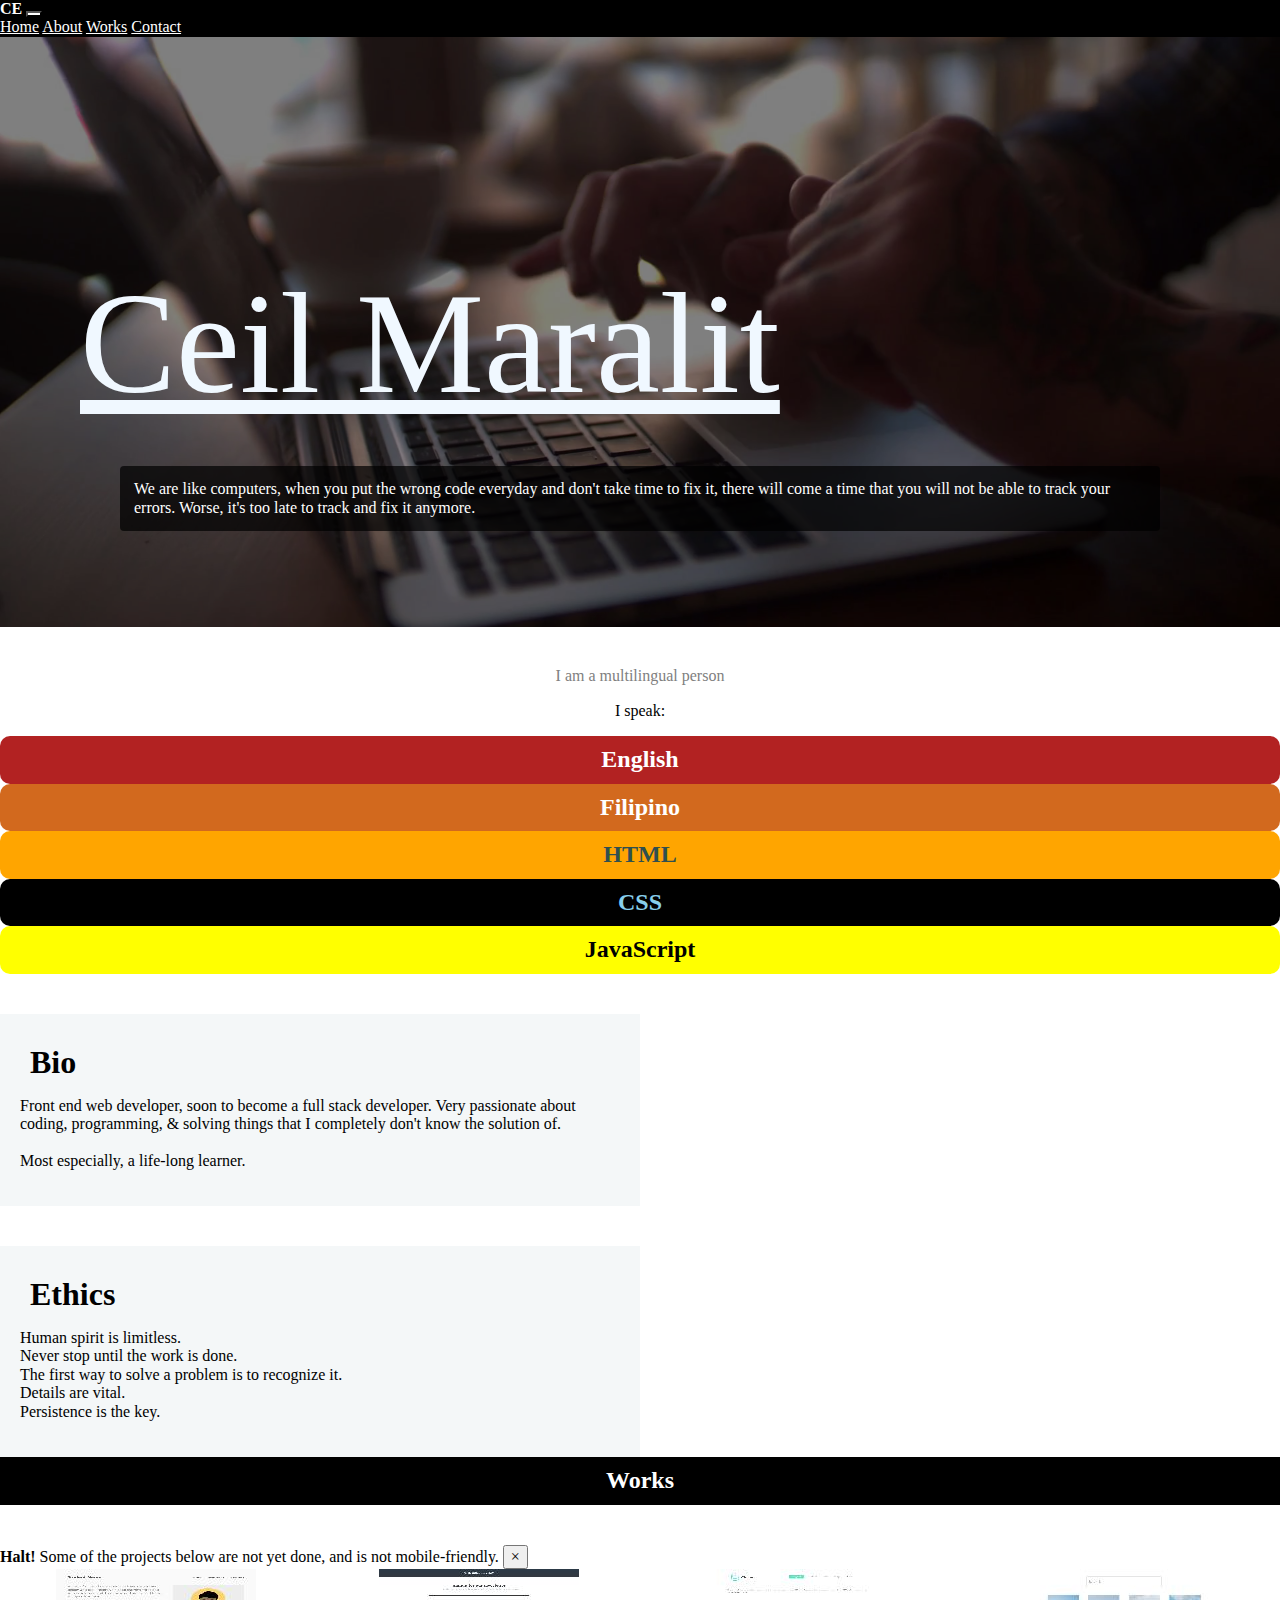
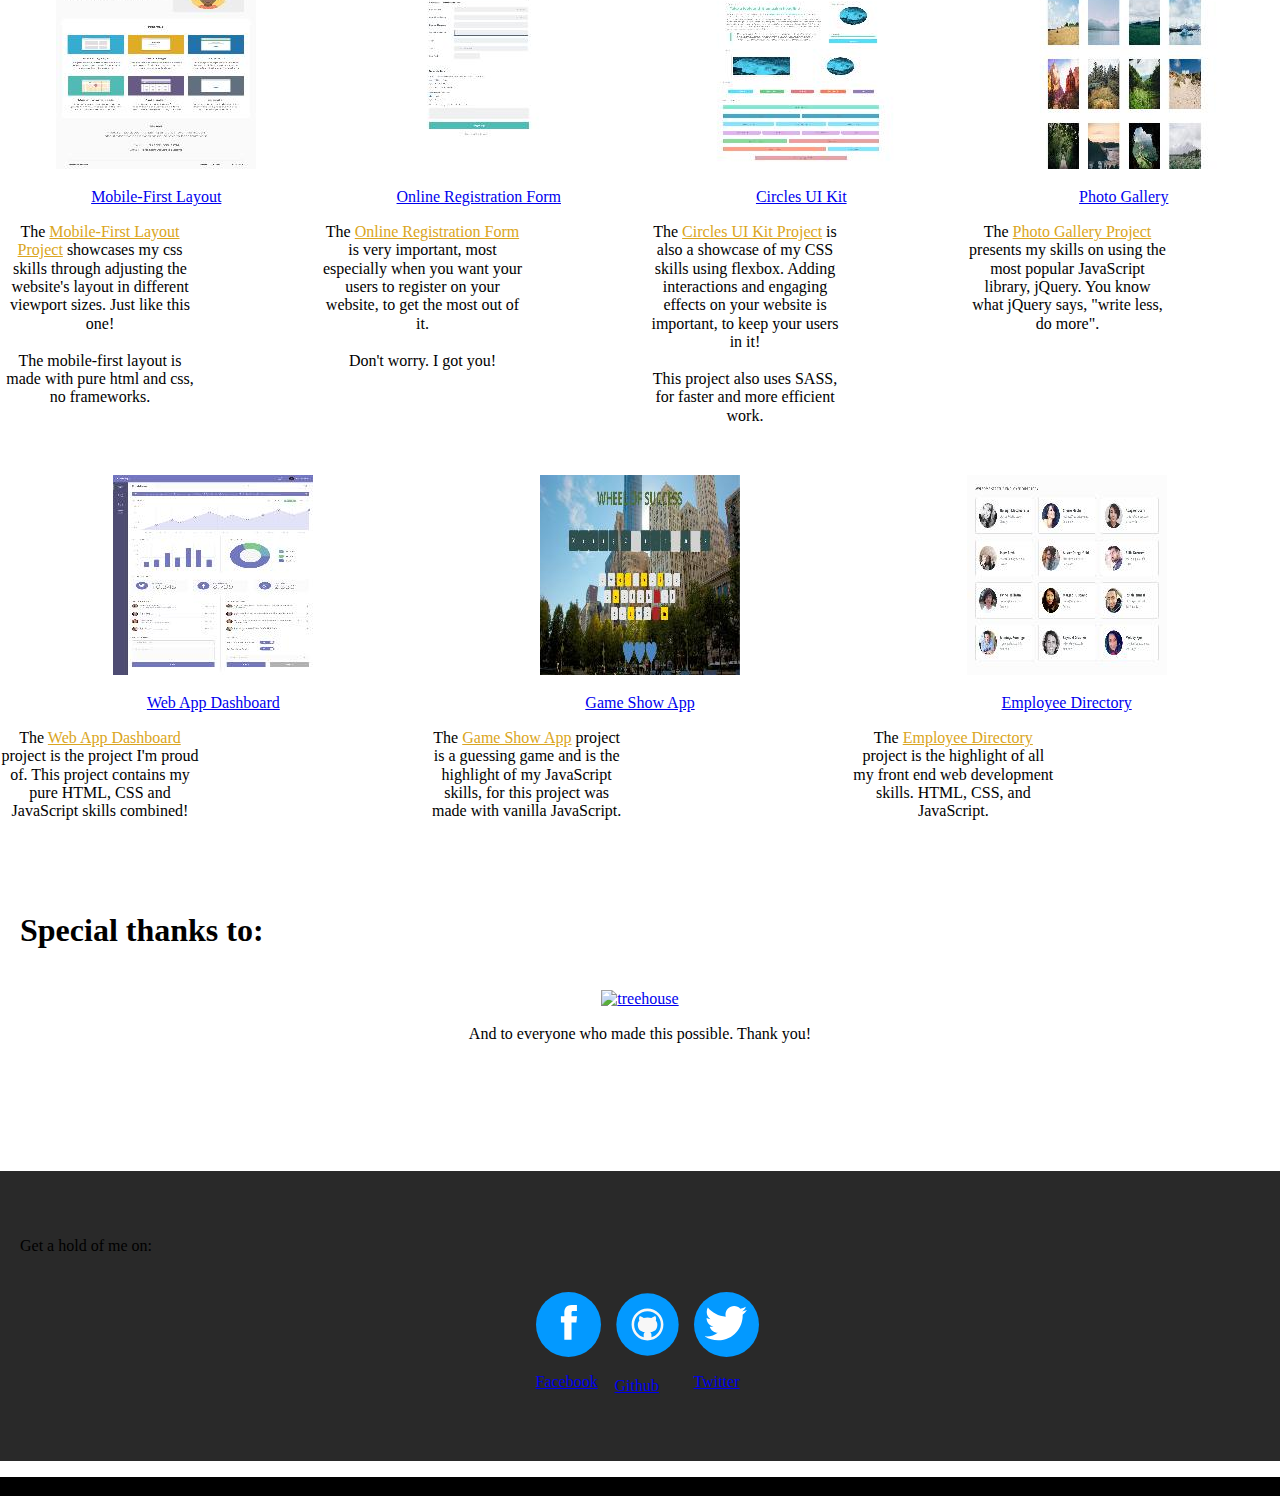
==== commit d087ea3d: "initial commit" ====
--- a/index.html
+++ b/index.html
@@ -94,6 +94,12 @@
 		<!-- Start of works -->
 			<div class="works">
 				<h2 class="display-4 work-title">Works</h2>
+				<div class="alert alert-warning alert-dismissible fade show" role="alert">
+				  <strong>Halt!</strong> Some of the projects below are not yet done, and is not mobile-friendly. 
+				  <button type="button" class="close" data-dismiss="alert" aria-label="Close">
+				    <span aria-hidden="true">&times;</span>
+				  </button>
+				</div>
 				<!-- Start of set 1 works -->
 				<div class="set-1-works d-lg-flex justify-content-around">
 
@@ -101,64 +107,80 @@
 						<a href="techdegree-project-2/index.html" target="_blank">
 							<img src="images/p1.jpeg" alt="Project-1" class="img-thumbnail thumbnails shadow p-3 mb-5 bg-white rounded">
 						</a>
-						<p class="work-ps">
-						  <a class="btn btn-primary" data-toggle="collapse" href="#collapseExample" role="button" aria-expanded="false" aria-controls="collapseExample">
-						    Mobile-first layout
-						  </a>
-						</p>
-						<div class="collapse" id="collapseExample">
-						  <div class="card card-body">
-						    The <a href="techdegree-project-2/index.html" target="_blank" class="projects">Mobile-First Layout Project</a> showcases my css skills through adjusting the website's layout in different viewport sizes. Just like this one!<br><br>
-						    The mobile-first layout is made with pure html and css, no frameworks. 
-						  </div>
-						</div>
-					</div>
+
+						<p class="work-ps">
+						  <a class="btn btn-primary" data-toggle="collapse" href="#multiCollapseExample1" role="button" aria-expanded="false" aria-controls="multiCollapseExample1">Mobile-First Layout</a>
+						</p>
+						<div class="row">
+						  <div class="col">
+						    <div class="collapse multi-collapse" id="multiCollapseExample1">
+						      <div class="card card-body">
+						        The <a href="techdegree-project-2/index.html" target="_blank" class="projects">Mobile-First Layout Project</a> showcases my css skills through adjusting the website's layout in different viewport sizes. Just like this one!<br><br> The mobile-first layout is made with pure html and css, no frameworks. 
+						      </div>
+						    </div>
+						  </div>
+						</div>
+						<!-- End of image-2 -->
+					</div>
+
+
 					<div class="image-2 align-middle">
 						<a href="techdegree-project-3/online_registration_v4/index.html" target="_blank">
 							<img src="images/p2.jpeg" alt="Project-2" class="img-thumbnail thumbnails shadow p-3 mb-5 bg-white rounded">
 						</a>
 						<p class="work-ps">
-						  <a class="btn btn-primary" data-toggle="collapse" href="#collapseExample" role="button" aria-expanded="false" aria-controls="collapseExample">
-						    Online registration form
-						  </a>
-						</p>
-						<div class="collapse" id="collapseExample">
-						  <div class="card card-body">
-						    The <a href="../techdegree-project-3/online_registration_v4/index.html" target="_blank" class="projects">Online Registration Form</a> is very important, most especially when you want your users to register on your website, to get the most out of it.<br><br> Don't worry. I got you!
-						  </div>
-						</div>
+						  <a class="btn btn-primary" data-toggle="collapse" href="#multiCollapseExample2" role="button" aria-expanded="false" aria-controls="multiCollapseExample2">Online Registration Form</a>
+						</p>
+						<div class="row">
+						  <div class="col">
+						    <div class="collapse multi-collapse" id="multiCollapseExample2">
+						      <div class="card card-body">
+						        The <a href="techdegree-project-3/online_registration_v4/index.html" target="_blank" class="projects">Online Registration Form</a> is very important, most especially when you want your users to register on your website, to get the most out of it.<br><br> Don't worry. I got you!
+						      </div>
+						    </div>
+						  </div>
+						</div>
+						<!-- End of image-2 -->
 					</div>
 
 					<div class="image-3">
 						<a href="techdegree-project-4/style_guide_v3/index.html" target="_blank">
 							<img src="images/p3.jpeg" alt="Project-3" class="img-thumbnail thumbnails shadow p-3 mb-5 bg-white rounded">
 						</a>
-						<p class="work-ps">
-						  <a class="btn btn-primary" data-toggle="collapse" href="#collapseExample" role="button" aria-expanded="false" aria-controls="collapseExample">
-							Circles UI Kit
-						  </a>
-						</p>
-						<div class="collapse" id="collapseExample">
-						  <div class="card card-body">
-						    The <a href="techdegree-project-4/style_guide_v3/index.html" target="_blank" class="projects">Circles UI Kit Project</a> is also a showcase of my CSS skills using flexbox. Adding interactions and engaging effects on your website is important, to keep your users in it!<br><br> This project also uses SASS, for faster and more efficient work.
-						  </div>
-						</div>
+
+						  <p class="work-ps">
+						  <a class="btn btn-primary" data-toggle="collapse" href="#multiCollapseExample3" role="button" aria-expanded="false" aria-controls="multiCollapseExample3">Circles UI Kit</a>
+						</p>
+						<div class="row">
+						  <div class="col">
+						    <div class="collapse multi-collapse" id="multiCollapseExample3">
+						      <div class="card card-body">
+						        The <a href="techdegree-project-4/style_guide_v3/index.html" target="_blank" class="projects">Circles UI Kit Project</a> is also a showcase of my CSS skills using flexbox. Adding interactions and engaging effects on your website is important, to keep your users in it!<br><br> This project also uses SASS, for faster and more efficient work.
+						      </div>
+						    </div>
+						  </div>
+						</div>
+						<!-- End of image-3 -->
 					</div>
 
 					<div class="image-4">
 						<a href="techdegree-project-5/photos/index.html" target="_blank">
 							<img src="images/p4.jpeg" alt="Project-4" class="img-thumbnail thumbnails shadow p-3 mb-5 bg-white rounded">
 						</a>
-						<p class="work-ps">
-						  <a class="btn btn-primary" data-toggle="collapse" href="#collapseExample" role="button" aria-expanded="false" aria-controls="collapseExample">
-						    Photo gallery
-						  </a>
-						</p>
-						<div class="collapse" id="collapseExample">
-						  <div class="card card-body">
-						    The <a href="techdegree-project-5/photos/index.html" target="_blank" class="projects">Photo Gallery Project</a> presents my skills on using the most popular JavaScript library, jQuery. You know what jQuery says, "write less, do more". 
-						  </div>
-						</div>
+
+						  <p class="work-ps">
+						  <a class="btn btn-primary" data-toggle="collapse" href="#multiCollapseExample4" role="button" aria-expanded="false" aria-controls="multiCollapseExample4">Photo Gallery</a>
+						</p>
+						<div class="row">
+						  <div class="col">
+						    <div class="collapse multi-collapse" id="multiCollapseExample4">
+						      <div class="card card-body">
+						        The <a href="techdegree-project-5/photos/index.html" target="_blank" class="projects">Photo Gallery Project</a> presents my skills on using the most popular JavaScript library, jQuery. You know what jQuery says, "write less, do more". 
+						      </div>
+						    </div>
+						  </div>
+						</div>
+						<!-- End of image-4 -->
 					</div>
 				</div>
 				<!-- End of set 1 works -->
@@ -171,48 +193,60 @@
 						<a href="techdegree-project-7/index2.html" target="_blank">
 							<img src="images/p6.jpeg" alt="Project-6" class="img-thumbnail thumbnails shadow p-3 mb-5 bg-white rounded">
 						</a>
-						<p class="work-ps">
-						  <a class="btn btn-primary" data-toggle="collapse" href="#collapseExample" role="button" aria-expanded="false" aria-controls="collapseExample">
-						    Web App Dashboard
-						  </a>
-						</p>
-						<div class="collapse" id="collapseExample">
-						  <div class="card card-body">
-						    The <a href="techdegree-project-7/index2.html" target="_blank" class="projects">Web App Dashboard</a> project is the project I'm proud of. This project contains my pure HTML, CSS and JavaScript skills combined!
-						  </div>
-						</div>
+
+						<p class="work-ps">
+						  <a class="btn btn-primary" data-toggle="collapse" href="#multiCollapseExample5" role="button" aria-expanded="false" aria-controls="multiCollapseExample5">Web App Dashboard</a>
+						</p>
+						<div class="row">
+						  <div class="col">
+						    <div class="collapse multi-collapse" id="multiCollapseExample5">
+						      <div class="card card-body">
+						        The <a href="techdegree-project-7/index2.html" target="_blank" class="projects">Web App Dashboard</a> project is the project I'm proud of. This project contains my pure HTML, CSS and JavaScript skills combined!
+						      </div>
+						    </div>
+						  </div>
+						</div>
+						<!-- End of image-6 -->
 					</div>
 
 					<div class="image-5 align-middle">
 						<a href="techdegree-project-6/game_show_app_v1/index.html" target="_blank">
 							<img src="images/p5.jpeg" alt="Project-5" class="img-thumbnail thumbnails shadow p-3 mb-5 bg-white rounded">
 						</a>
-						<p class="work-ps">
-						  <a class="btn btn-primary" data-toggle="collapse" href="#collapseExample" role="button" aria-expanded="false" aria-controls="collapseExample">
-						    Game Show App
-						  </a>
-						</p>
-						<div class="collapse" id="collapseExample">
-						  <div class="card card-body">
-						    The <a href="techdegree-project-6/" target="_blank" class="projects">Game Show App</a> project is a guessing game and is the highlight of my JavaScript skills, for this project was made with vanilla JavaScript.
-						  </div>
-						</div>
+
+						<p class="work-ps">
+						  <a class="btn btn-primary" data-toggle="collapse" href="#multiCollapseExample6" role="button" aria-expanded="false" aria-controls="multiCollapseExample6">Game Show App</a>
+						</p>
+						<div class="row">
+						  <div class="col">
+						    <div class="collapse multi-collapse" id="multiCollapseExample6">
+						      <div class="card card-body">
+						        The <a href="techdegree-project-6/game_show_app_v1/index.html" target="_blank" class="projects">Game Show App</a> project is a guessing game and is the highlight of my JavaScript skills, for this project was made with vanilla JavaScript.
+						      </div>
+						    </div>
+						  </div>
+						</div>
+						<!-- End of image-5 -->
 					</div>
 
 					<div class="image-7">
 						<a href="techdegree-project-8/index.html" target="_blank">
 							<img src="images/p7.jpeg" alt="Project-7" class="img-thumbnail thumbnails shadow p-3 mb-5 bg-white rounded">
 						</a>
-						<p class="work-ps">
-						  <a class="btn btn-primary" data-toggle="collapse" href="#collapseExample" role="button" aria-expanded="false" aria-controls="collapseExample">
-							Employee Directory
-						  </a>
-						</p>
-						<div class="collapse" id="collapseExample">
-						  <div class="card card-body">
-						    The <a href="techdegree-project-8/index.html" target="_blank" class="projects">Employee Directory</a> project is the highlight of all my front end web development skills. HTML, CSS, and JavaScript. 
-						  </div>
-						</div>
+
+						<p class="work-ps">
+						  <a class="btn btn-primary" data-toggle="collapse" href="#multiCollapseExample7" role="button" aria-expanded="false" aria-controls="multiCollapseExample7">Employee Directory</a>
+						</p>
+						<div class="row">
+						  <div class="col">
+						    <div class="collapse multi-collapse" id="multiCollapseExample7">
+						      <div class="card card-body">
+						        The <a href="techdegree-project-8/index.html" target="_blank" class="projects">Employee Directory</a> project is the highlight of all my front end web development skills. HTML, CSS, and JavaScript.
+						      </div>
+						    </div>
+						  </div>
+						</div>
+						<!-- End of image-7 -->
 					</div>
 
 				</div>
--- a/css/style.css
+++ b/css/style.css
@@ -275,7 +275,7 @@
 }
 
 .twitter-icon:hover{
-	animation: animateTwitter .4s cubic-bezier(0.6, 1.5, 0.6, 1);
+	animation: animateTwitter .3s cubic-bezier(0.6, 1.5, 0.6, 1);
 }
 
 .github-icon{
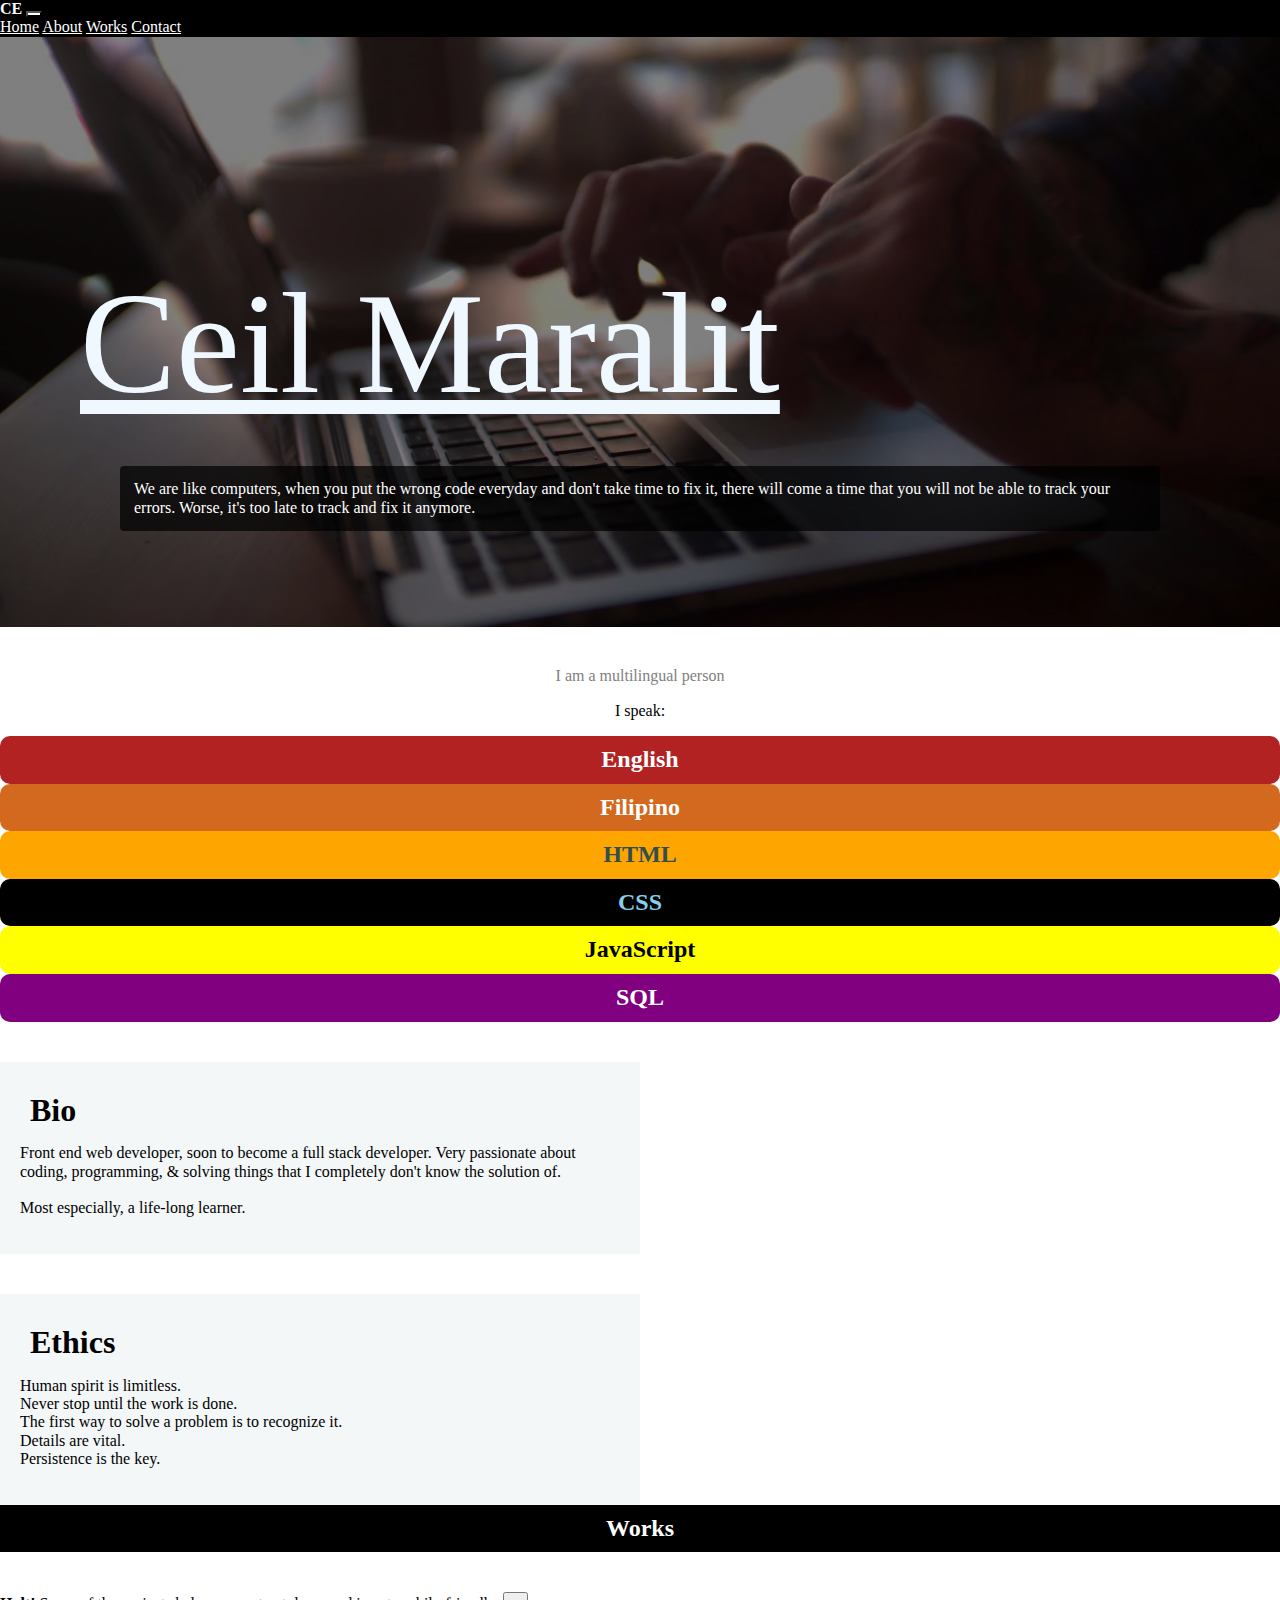
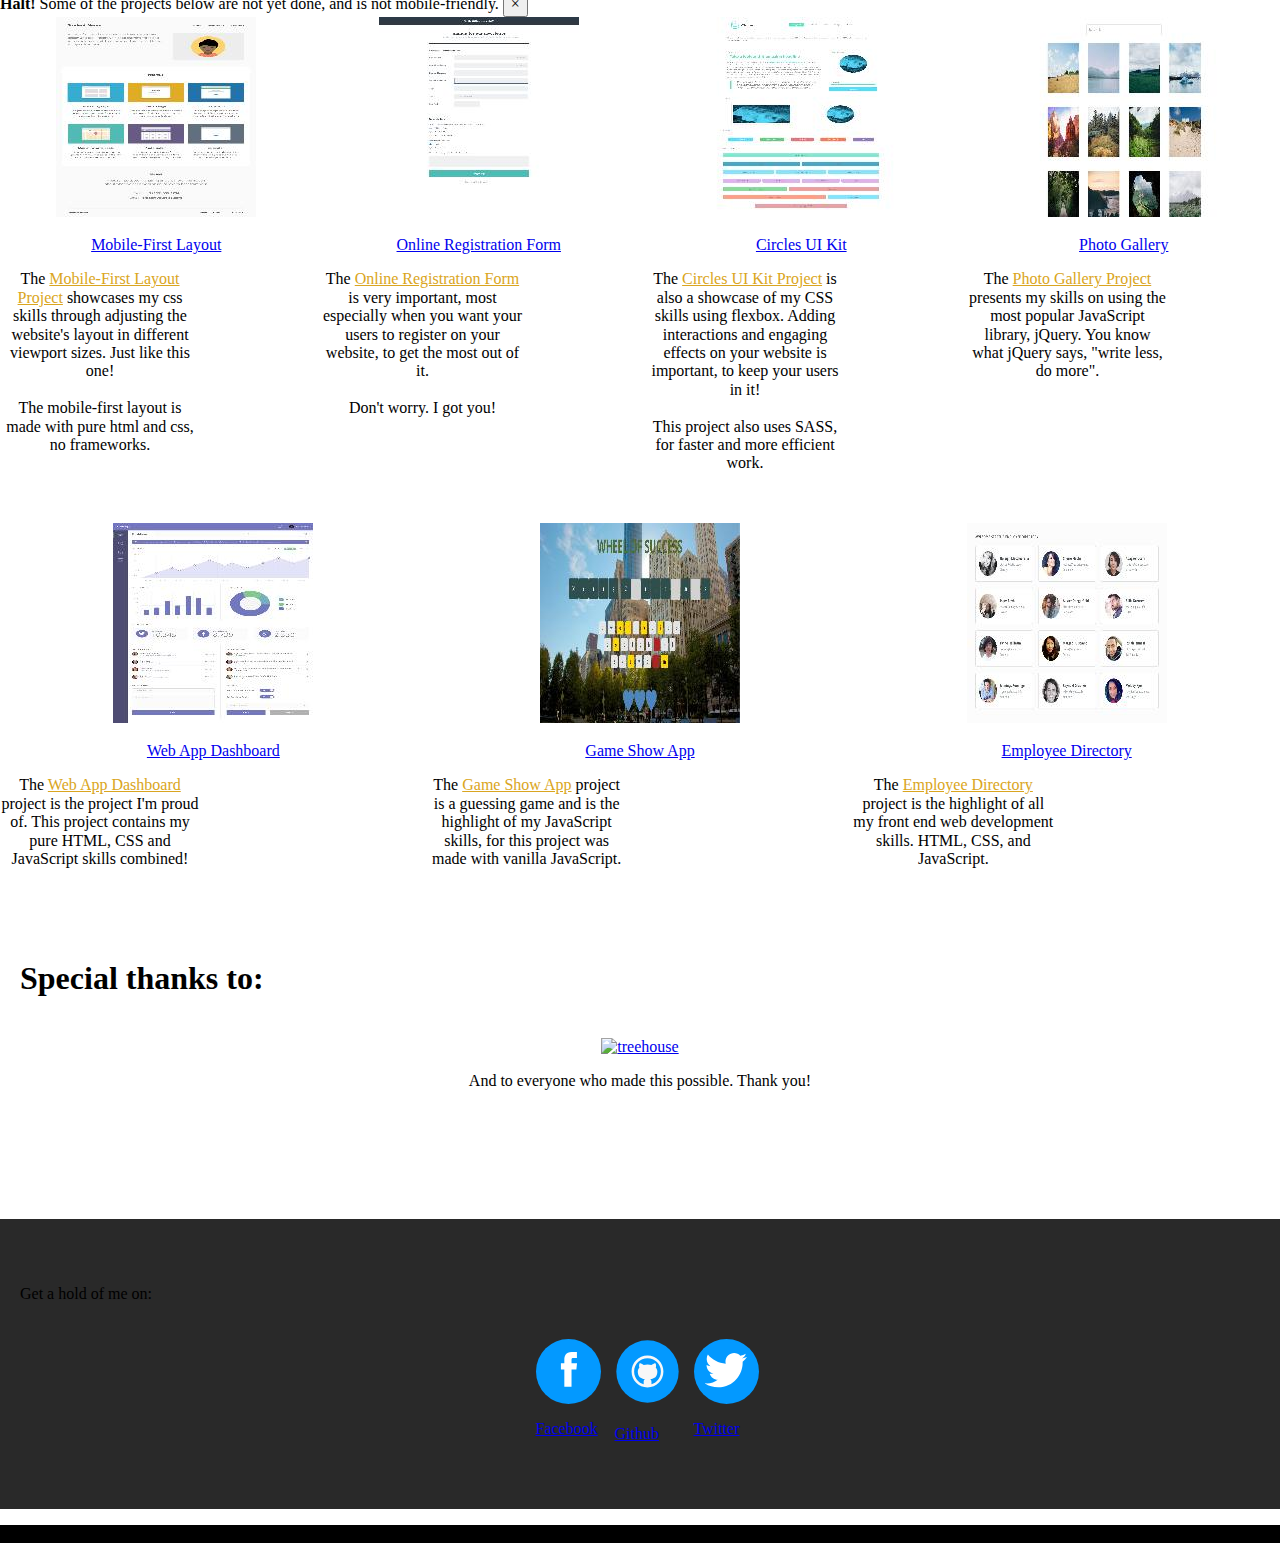
==== commit 24f33e8f: "Add new language" ====
--- a/index.html
+++ b/index.html
@@ -68,6 +68,9 @@
 				    </div>
 				    <div class="carousel-item word5 align-middle">
 				      <h2>JavaScript</h2>
+				    </div>
+				    <div class="carousel-item word6 align-middle">
+				      <h2>SQL</h2>
 				    </div>
 				  </div>
 				</div>
--- a/css/style.css
+++ b/css/style.css
@@ -105,7 +105,8 @@
 .word2,
 .word3,
 .word4,
-.word5{
+.word5,
+.word6{
 	max-width: 100%;
 	border-radius: 10px;
 	max-height: 70px;
@@ -139,6 +140,11 @@
 .word5{
 	background: yellow;
 	color: black;
+}
+
+.word6{
+	background: purple;
+	color: white;
 }
 
 /* ABOUT STYLES -------------------------------------------*/
